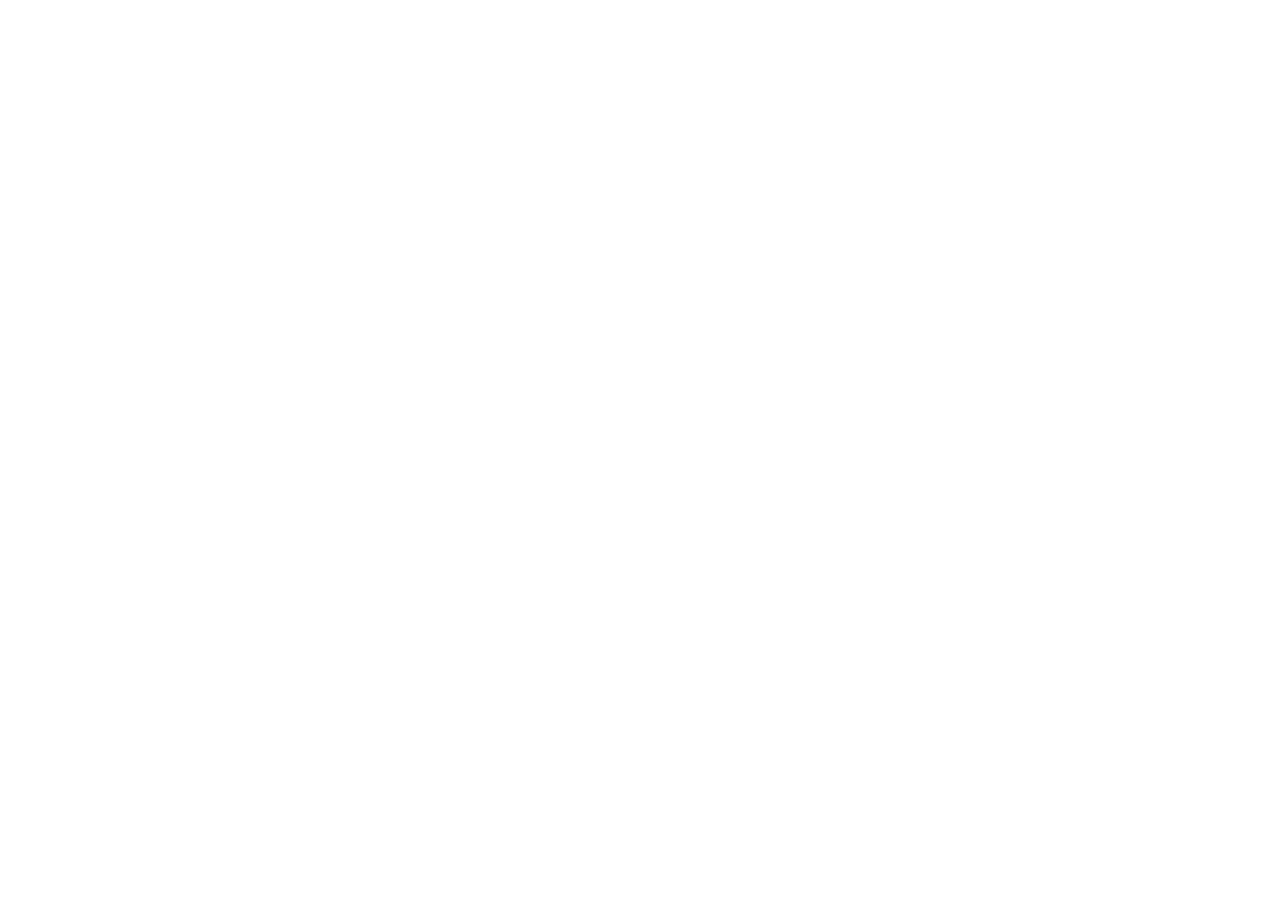
==== experience.html @ 3ede6211 "Updated images and html text" ====
<!DOCTYPE html>
<html lang="en">
	<head>
		<meta charset="UTF-8" />
		<meta
			name="viewport"
			content="width=device-width, initial-scale=1.0" />
		<title>Document</title>
	</head>
	<body></body>
</html>
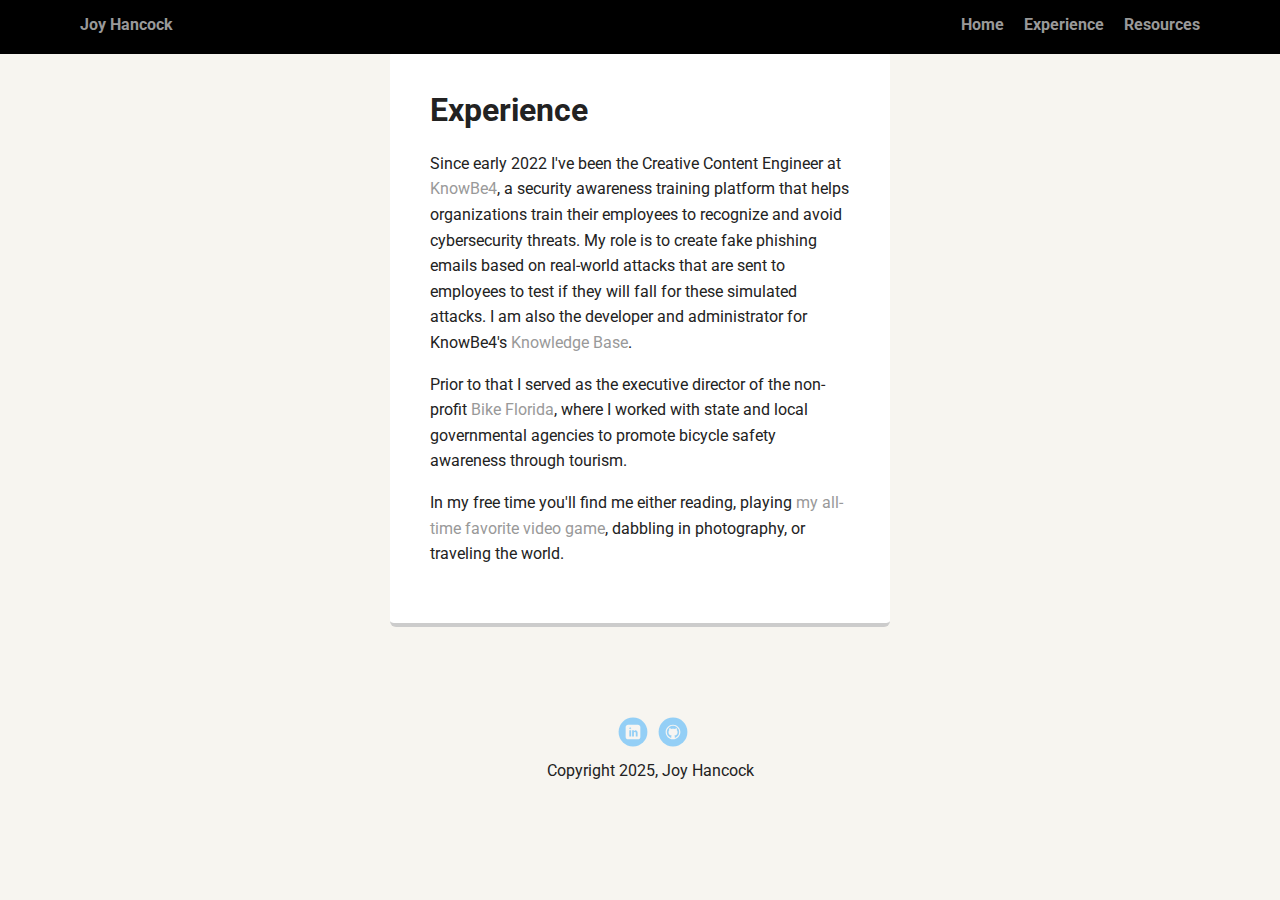
==== commit 9e5d4575: "Update experience.html" ====
--- a/experience.html
+++ b/experience.html
@@ -1,11 +1,89 @@
 <!DOCTYPE html>
 <html lang="en">
 	<head>
-		<meta charset="UTF-8" />
+		<meta charset="utf-8" />
+		<title>Joy Hancock's Profile</title>
 		<meta
 			name="viewport"
 			content="width=device-width, initial-scale=1.0" />
-		<title>Document</title>
+		<link
+			rel="stylesheet"
+			href="styles.css" />
+		<link
+			href="https://fonts.googleapis.com/css?family=Muli%7CRoboto:400,300,500,700,900"
+			rel="stylesheet" />
 	</head>
-	<body></body>
+	<body>
+		<div class="experience wrapper">
+			<div class="main-nav">
+				<ul class="nav">
+					<li class="name"><a href="/index.html">Joy Hancock</a></li>
+					<li><a href="/index.html">Home</a></li>
+					<li><a href="#">Experience</a></li>
+					<li><a href="/resources.html">Resources</a></li>
+				</ul>
+			</div>
+
+			<main class="flex resume">
+				<section class="card">
+					<h1>Experience</h1>
+					<p>
+						Since early 2022 I've been the Creative Content Engineer at
+						<a
+							href="https://www.knowbe4.com/"
+							target="_blank"
+							>KnowBe4</a
+						>, a security awareness training platform that helps organizations
+						train their employees to recognize and avoid cybersecurity threats.
+						My role is to create fake phishing emails based on real-world
+						attacks that are sent to employees to test if they will fall for
+						these simulated attacks. I am also the developer and administrator
+						for KnowBe4's
+						<a
+							href="https://support.knowbe4.com"
+							target="_blank"
+							>Knowledge Base</a
+						>.
+					</p>
+
+					<p>
+						Prior to that I served as the executive director of the non-profit
+						<a
+							href="https://www.bikeflorida.org"
+							target="_blank"
+							>Bike Florida</a
+						>, where I worked with state and local governmental agencies to
+						promote bicycle safety awareness through tourism.
+					</p>
+					<p>
+						In my free time you'll find me either reading, playing
+						<a
+							href="https://unknownworlds.com/en/news?game=subnautica"
+							target="_blank"
+							>my all-time favorite video game</a
+						>, dabbling in photography, or traveling the world.
+					</p>
+				</section>
+			</main>
+			<footer>
+				<ul>
+					<li>
+						<a
+							href="https://www.linkedin.com/in/joyhancock/"
+							class="social linkedin"
+							>LinkedIn</a
+						>
+					</li>
+					<li>
+						<a
+							href="https://github.com/joy-hancock"
+							class="social github"
+							>Github</a
+						>
+					</li>
+				</ul>
+				<p class="copyright">Copyright 2025, Joy Hancock</p>
+			</footer>
+		</div>
+	</body>
 </html>
--- a/styles.css
+++ b/styles.css
@@ -0,0 +1,201 @@
+/* Global Layout Set-up */
+* {
+	box-sizing: border-box;
+}
+
+body {
+	margin: 0;
+	padding: 0;
+	text-align: center;
+	font-family: 'Roboto', sans-serif;
+	color: #222;
+	background: #f7f5f0;
+}
+/* Link Styles */
+
+a {
+	text-decoration: none;
+	color: #999;
+}
+a:hover {
+	color: #6633ff;
+}
+
+/* Section Styles */
+
+.main-nav {
+	width: 100%;
+	background: black;
+	min-height: 30px;
+	padding: 10px;
+	position: fixed;
+	text-align: center;
+}
+.nav {
+	display: flex;
+	justify-content: space-around;
+	font-weight: 700;
+	list-style-type: none;
+	margin: 0 auto;
+	padding: 0;
+}
+
+.nav .name {
+	display: block;
+	margin-right: auto;
+	color: white;
+}
+.nav li {
+	padding: 5px 10px 10px 10px;
+}
+.nav a {
+	transition: all 0.5s;
+}
+.nav a:hover {
+	color: white;
+}
+
+header {
+	text-align: center;
+	background: url('images/background.jpg') no-repeat center left;
+	background-size: cover;
+	overflow: hidden;
+	padding-top: 60px;
+}
+header {
+	line-height: 1.5;
+}
+header .profile-image {
+	margin-top: 50px;
+	width: 150px;
+	height: 150px;
+	border-radius: 50%;
+	border: 3px solid white;
+	transition: all 0.5s;
+}
+header .profile-image:hover {
+	transform: scale(1.2) rotate(5deg);
+}
+.tag {
+	background-color: #efefef;
+	color: black;
+	padding: 10px;
+	border-radius: 5px;
+	display: table;
+	margin: 10px auto;
+}
+.location {
+	background-color: #222;
+	color: yellow;
+}
+.card {
+	margin: 30px;
+	padding: 20px 40px 40px;
+	max-width: 500px;
+	text-align: left;
+	background: #fff;
+	border-bottom: 4px solid #ccc;
+	border-radius: 6px;
+	transition: all 0.5s;
+}
+.card:hover {
+	border-color: #ff99ff;
+}
+
+ul.skills {
+	padding: 0;
+	text-align: center;
+}
+
+.skills li {
+	border-radius: 6px;
+	display: inline-block;
+	background: #ff9904;
+	color: white;
+	padding: 5px 10px;
+	margin: 2px;
+}
+
+.skills li:nth-child(odd) {
+	background: #0399ff;
+}
+
+footer {
+	width: 100%;
+	min-height: 30px;
+	padding: 20px 0 40px 20px;
+}
+
+footer .copyright {
+	top: -8px;
+	font-size: 0.75em;
+}
+
+footer ul {
+	list-style-type: none;
+	margin: 0;
+	padding: 0;
+}
+
+footer ul li {
+	display: inline-block;
+}
+
+a.social {
+	display: inline-block;
+	text-indent: -9999px;
+	margin-left: 5px;
+	width: 30px;
+	height: 30px;
+	background-size: 30px 30px;
+	opacity: 0.4;
+	transition: all 0.5s;
+}
+
+a.linkedin {
+	background-image: url(images/linkedin.svg);
+}
+a.github {
+	background-image: url(images/github.svg);
+}
+a.social:hover {
+	opacity: 1;
+}
+.clearfix {
+	clear: both;
+}
+
+/* Styles for larger screens */
+@media screen and (min-width: 720px) {
+	.flex {
+		display: -ms-flexbox; /* TWEENER - IE 10 */
+		display: flex;
+		max-width: 1200px;
+		-ms-flex-pack: distribute;
+		justify-content: space-around;
+		margin: 0 auto;
+	}
+
+	header {
+		min-height: 470px;
+	}
+
+	.nav {
+		max-width: 1200px;
+		padding: 0 30px;
+	}
+
+	main {
+		padding-top: 20px;
+	}
+
+	main p {
+		line-height: 1.6em;
+	}
+
+	footer {
+		font-size: 1.3em;
+		max-width: 1200px;
+		margin: 40px auto;
+	}
+}
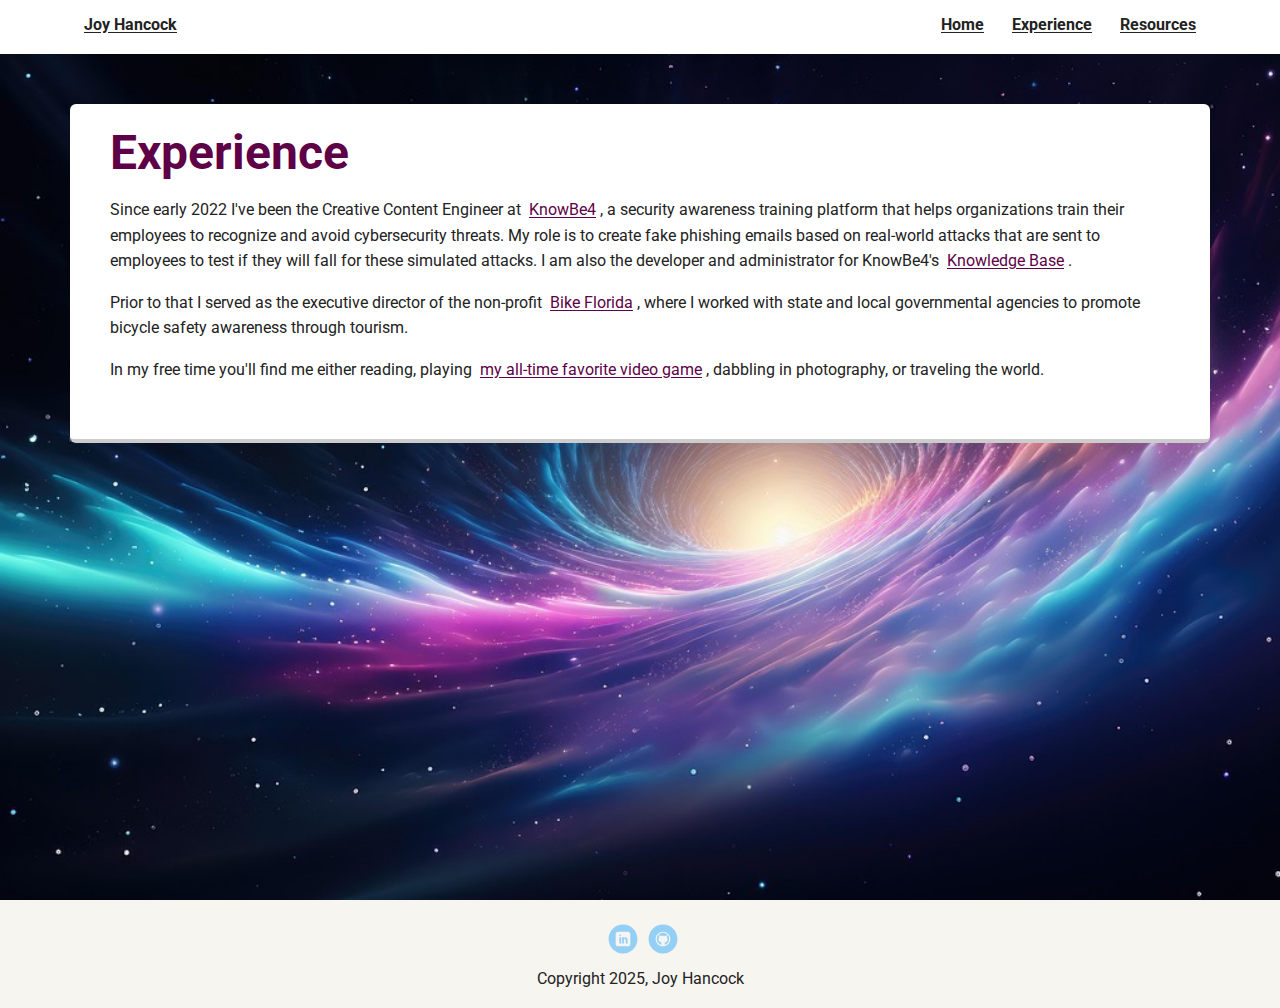
==== commit fbeb36cf: "Updated file paths" ====
--- a/experience.html
+++ b/experience.html
@@ -17,10 +17,10 @@
 		<div class="experience wrapper">
 			<div class="main-nav">
 				<ul class="nav">
-					<li class="name"><a href="/index.html">Joy Hancock</a></li>
-					<li><a href="/index.html">Home</a></li>
+					<li class="name"><a href="index.html">Joy Hancock</a></li>
+					<li><a href="index.html">Home</a></li>
 					<li><a href="#">Experience</a></li>
-					<li><a href="/resources.html">Resources</a></li>
+					<li><a href="resources.html">Resources</a></li>
 				</ul>
 			</div>
 
--- a/styles.css
+++ b/styles.css
@@ -10,15 +10,35 @@
 	font-family: 'Roboto', sans-serif;
 	color: #222;
 	background: #f7f5f0;
-}
+	height: 100vh;
+}
+
+h1 {
+	color: #5e0147;
+}
+
+h1,
+h2,
+h3,
+p {
+	margin: 0 0 1rem 0;
+}
+
 /* Link Styles */
 
 a {
 	text-decoration: none;
-	color: #999;
+	color: white;
+	text-underline-offset: 2px;
 }
 a:hover {
-	color: #6633ff;
+	color: magenta;
+	text-decoration: underline;
+}
+
+ul {
+	list-style-type: none;
+	padding: 0;
 }
 
 /* Section Styles */
@@ -28,7 +48,6 @@
 	background: black;
 	min-height: 30px;
 	padding: 10px;
-	position: fixed;
 	text-align: center;
 }
 .nav {
@@ -48,11 +67,11 @@
 .nav li {
 	padding: 5px 10px 10px 10px;
 }
-.nav a {
+a {
 	transition: all 0.5s;
 }
 .nav a:hover {
-	color: white;
+	color: magenta;
 }
 
 header {
@@ -74,7 +93,7 @@
 	transition: all 0.5s;
 }
 header .profile-image:hover {
-	transform: scale(1.2) rotate(5deg);
+	transform: scale(3) rotate(360deg) translateY(15px);
 }
 .tag {
 	background-color: #efefef;
@@ -165,6 +184,92 @@
 	clear: both;
 }
 
+/* Styles for Experience Page */
+.wrapper {
+	background: url('images/bg-experience.jpg');
+	background-size: cover;
+	background-repeat: no-repeat;
+	background-attachment: fixed;
+
+	display: flex;
+	flex-direction: column;
+}
+
+.experience h1 {
+	font-size: 3rem;
+}
+.experience .main-nav {
+	background-color: white;
+	padding: 10px;
+}
+
+.experience .main-nav a {
+	color: #222;
+}
+
+.experience main {
+	margin: 20px auto;
+	padding-block-start: 0;
+}
+
+.experience main li {
+	margin-block-end: 1rem;
+}
+
+.experience main .card {
+	max-width: unset;
+}
+
+.experience .card {
+	height: fit-content;
+}
+
+.resume {
+	min-height: 90vh;
+}
+
+.experience article {
+	margin-block-start: 2rem;
+}
+
+.experience a {
+	color: #5e0147;
+	text-decoration: underline;
+	padding: 4px;
+}
+
+.experience a:hover {
+	text-decoration: none;
+	color: magenta;
+	background-color: black;
+}
+
+.experience .table-of-contents {
+	flex-direction: row;
+	display: flex;
+	gap: 0.5rem;
+}
+
+.experience .table-of-contents a {
+	text-decoration: none;
+	font-size: 1.25rem;
+}
+
+.back-to-top {
+	margin-block-start: 2rem;
+	margin-block-end: 0;
+}
+
+.experience footer {
+	margin: 0 auto;
+	padding: 20px;
+	background-color: #f7f5f0;
+	max-width: unset;
+}
+.experience .copyright {
+	margin-block-end: 0;
+}
+
 /* Styles for larger screens */
 @media screen and (min-width: 720px) {
 	.flex {
@@ -198,4 +303,8 @@
 		max-width: 1200px;
 		margin: 40px auto;
 	}
-}
+
+	footer p {
+		margin-block-start: 1rem;
+	}
+}
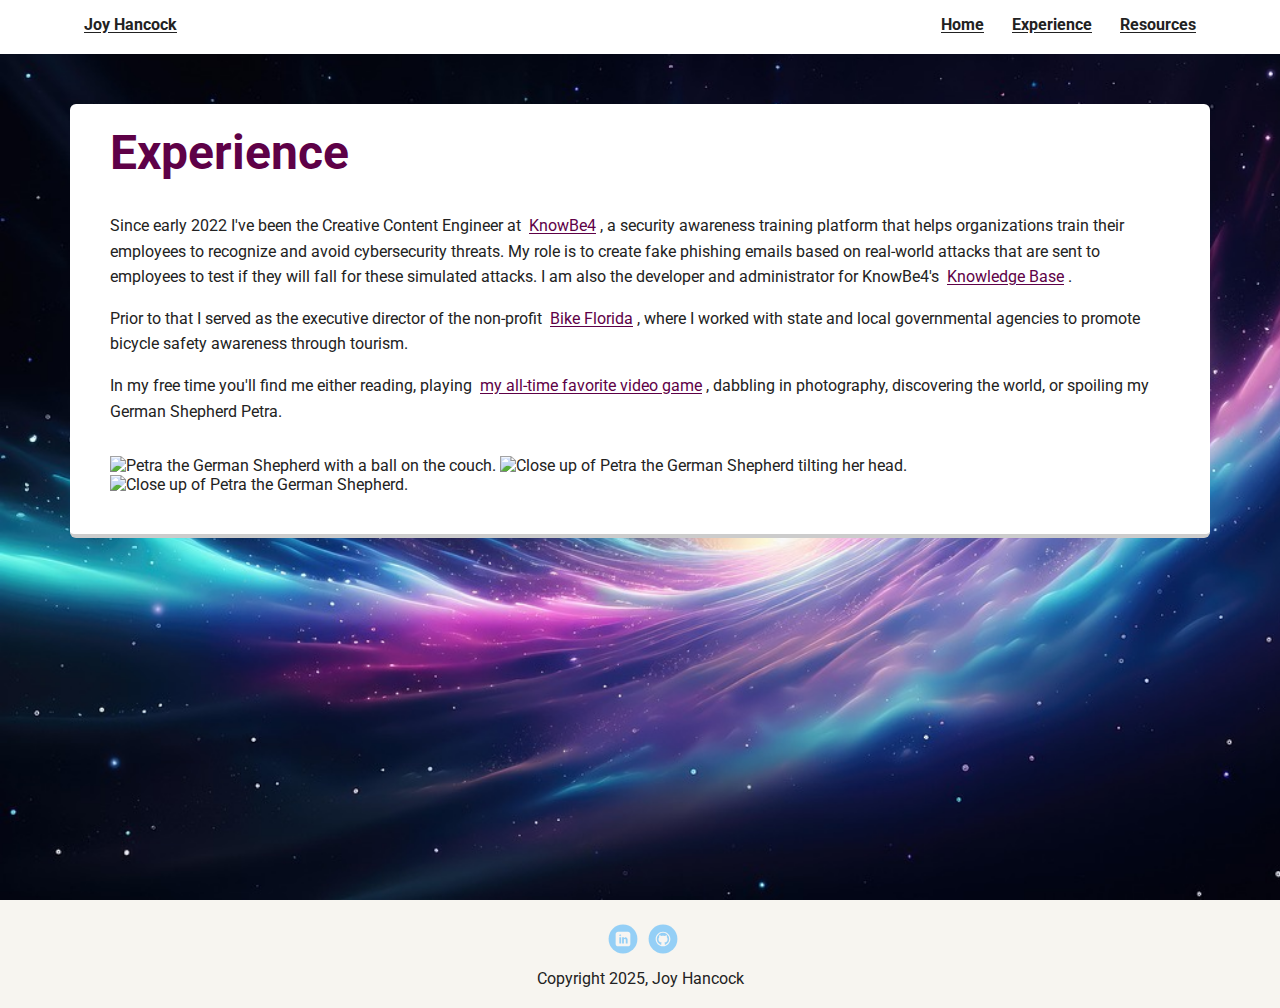
==== commit 8358f276: "Added gallery images" ====
--- a/experience.html
+++ b/experience.html
@@ -27,42 +27,61 @@
 			<main class="flex resume">
 				<section class="card">
 					<h1>Experience</h1>
-					<p>
-						Since early 2022 I've been the Creative Content Engineer at
-						<a
-							href="https://www.knowbe4.com/"
-							target="_blank"
-							>KnowBe4</a
-						>, a security awareness training platform that helps organizations
-						train their employees to recognize and avoid cybersecurity threats.
-						My role is to create fake phishing emails based on real-world
-						attacks that are sent to employees to test if they will fall for
-						these simulated attacks. I am also the developer and administrator
-						for KnowBe4's
-						<a
-							href="https://support.knowbe4.com"
-							target="_blank"
-							>Knowledge Base</a
-						>.
-					</p>
+					<article>
+						<p>
+							Since early 2022 I've been the Creative Content Engineer at
+							<a
+								href="https://www.knowbe4.com/"
+								target="_blank"
+								>KnowBe4</a
+							>, a security awareness training platform that helps organizations
+							train their employees to recognize and avoid cybersecurity
+							threats. My role is to create fake phishing emails based on
+							real-world attacks that are sent to employees to test if they will
+							fall for these simulated attacks. I am also the developer and
+							administrator for KnowBe4's
+							<a
+								href="https://support.knowbe4.com"
+								target="_blank"
+								>Knowledge Base</a
+							>.
+						</p>
 
-					<p>
-						Prior to that I served as the executive director of the non-profit
-						<a
-							href="https://www.bikeflorida.org"
-							target="_blank"
-							>Bike Florida</a
-						>, where I worked with state and local governmental agencies to
-						promote bicycle safety awareness through tourism.
-					</p>
-					<p>
-						In my free time you'll find me either reading, playing
-						<a
-							href="https://unknownworlds.com/en/news?game=subnautica"
-							target="_blank"
-							>my all-time favorite video game</a
-						>, dabbling in photography, or traveling the world.
-					</p>
+						<p>
+							Prior to that I served as the executive director of the non-profit
+							<a
+								href="https://www.bikeflorida.org"
+								target="_blank"
+								>Bike Florida</a
+							>, where I worked with state and local governmental agencies to
+							promote bicycle safety awareness through tourism.
+						</p>
+						<p>
+							In my free time you'll find me either reading, playing
+							<a
+								href="https://unknownworlds.com/en/news?game=subnautica"
+								target="_blank"
+								>my all-time favorite video game</a
+							>, dabbling in photography, discovering the world, or spoiling my
+							German Shepherd Petra.
+						</p>
+					</article>
+					<article class="gallery">
+						<img
+							class="gallery-img"
+							src="images/petra1.jpg"
+							alt="Petra the German Shepherd with a ball on the couch." />
+
+						<img
+							class="gallery-img"
+							src="images/petra2.jpg"
+							alt="Close up of Petra the German Shepherd tilting her head." />
+
+						<img
+							class="gallery-img"
+							src="images/petra3.jpg"
+							alt="Close up of Petra the German Shepherd." />
+					</article>
 				</section>
 			</main>
 			<footer>
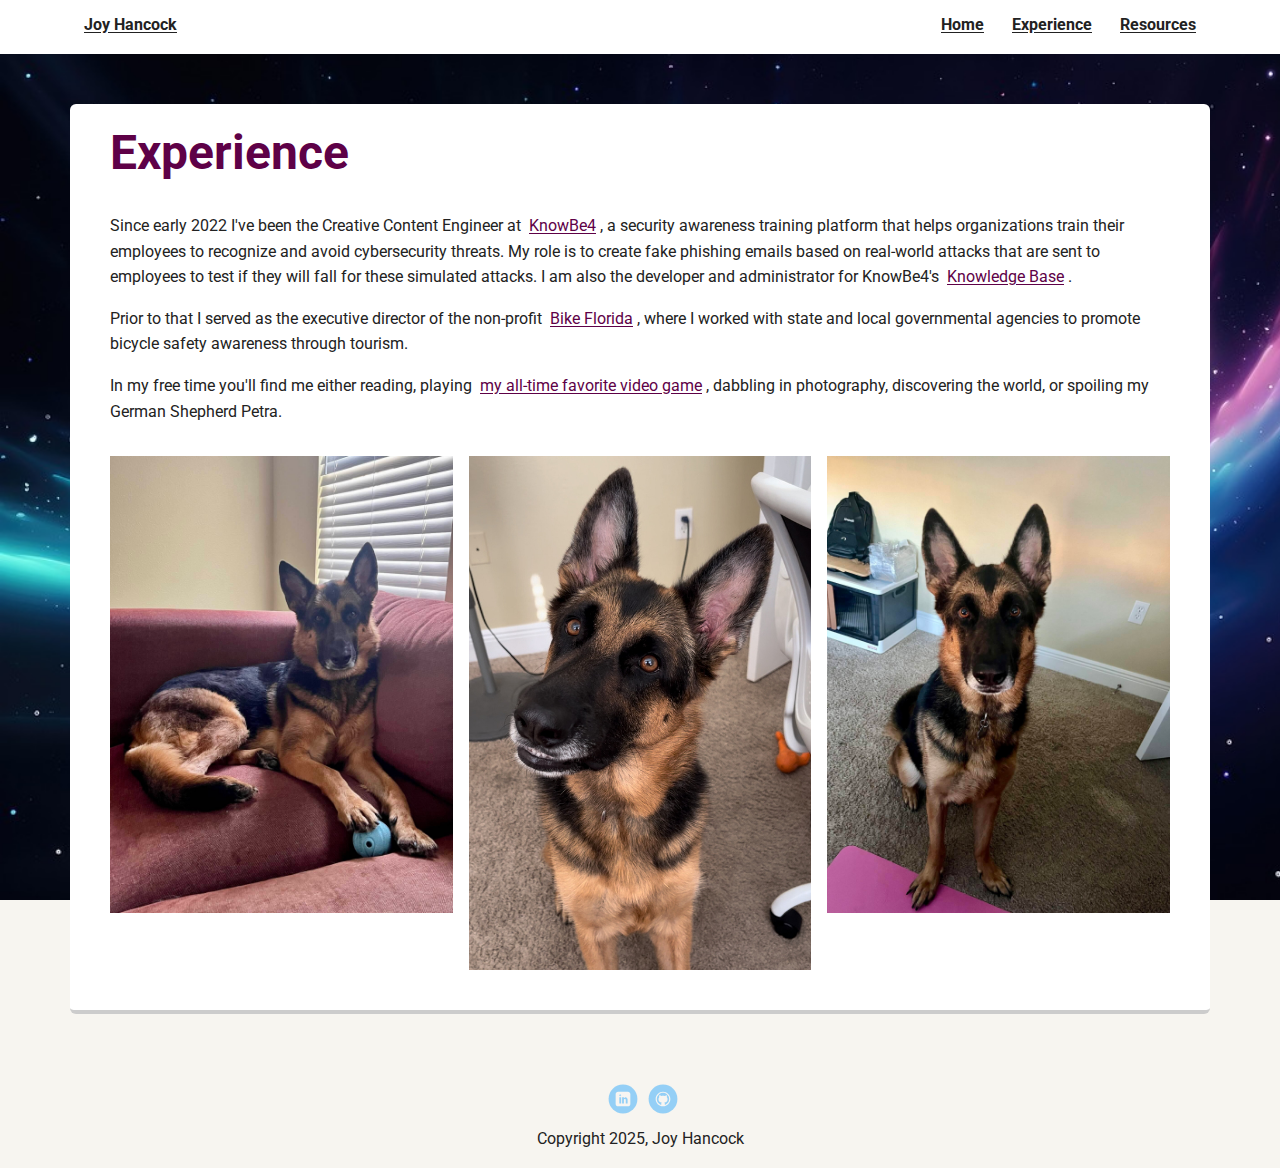
==== commit ab3d9f2e: "Changed div to nav" ====
--- a/experience.html
+++ b/experience.html
@@ -15,14 +15,14 @@
 	</head>
 	<body>
 		<div class="experience wrapper">
-			<div class="main-nav">
+			<nav class="main-nav">
 				<ul class="nav">
 					<li class="name"><a href="index.html">Joy Hancock</a></li>
 					<li><a href="index.html">Home</a></li>
 					<li><a href="#">Experience</a></li>
 					<li><a href="resources.html">Resources</a></li>
 				</ul>
-			</div>
+			</nav>
 
 			<main class="flex resume">
 				<section class="card">
--- a/styles.css
+++ b/styles.css
@@ -39,6 +39,12 @@
 ul {
 	list-style-type: none;
 	padding: 0;
+}
+
+img,
+picture {
+	max-width: 100%;
+	display: block;
 }
 
 /* Section Styles */
@@ -85,7 +91,7 @@
 	line-height: 1.5;
 }
 header .profile-image {
-	margin-top: 50px;
+	margin: 50px auto auto auto;
 	width: 150px;
 	height: 150px;
 	border-radius: 50%;
@@ -270,6 +276,17 @@
 	margin-block-end: 0;
 }
 
+.gallery {
+	--grid-placement: auto-fit;
+	--grid-min-item-size: clamp(16rem, 33%, 20rem);
+	display: grid;
+	grid-template-columns: repeat(
+		var(--grid-placement, auto-fill),
+		minmax(var(--grid-min-item-size, 16rem), 1fr)
+	);
+	grid-gap: 1rem;
+}
+
 /* Styles for larger screens */
 @media screen and (min-width: 720px) {
 	.flex {
